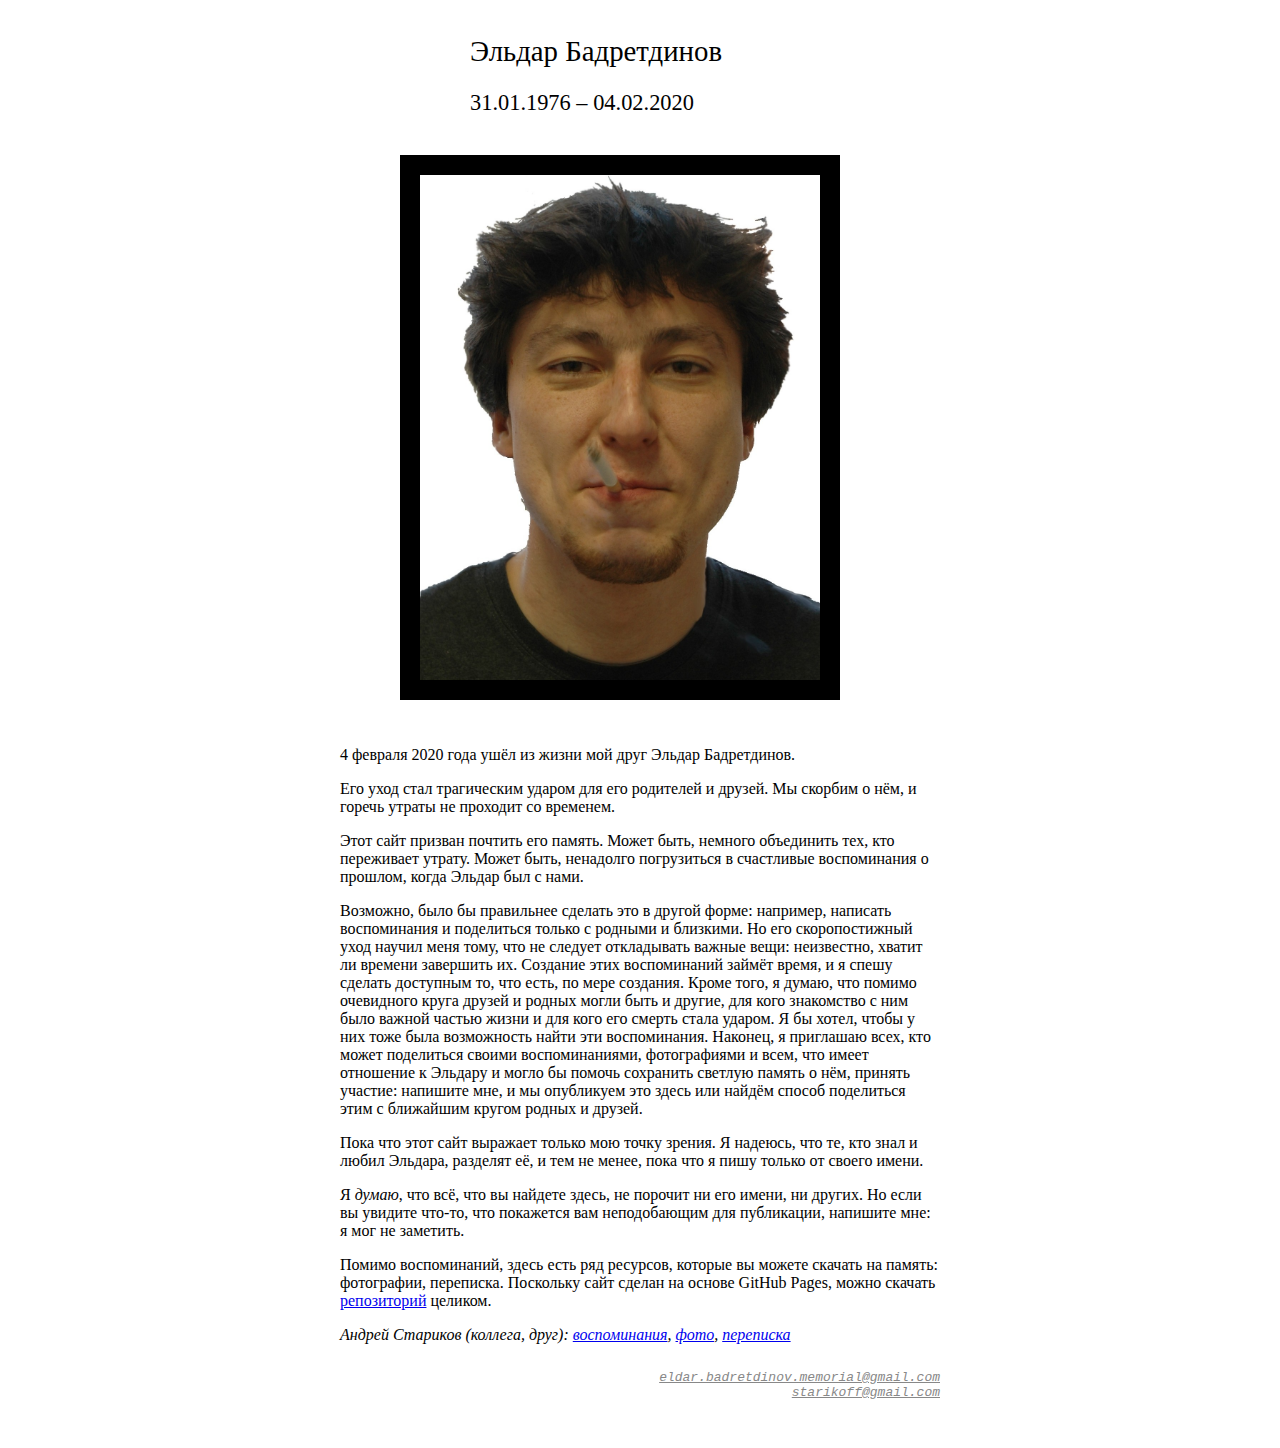
==== index.html @ d7731a5c "main" ====
﻿<html>
    <head>
    		<title>Сайт памяти Эльдара Бадретдинова</title>
        <meta name="viewport" content="width=device-width, initial-scale=1.0">
        <link rel="stylesheet" href="site/main/css/main.css" type="text/css">
    </head>

    <body>
        <div class="container">
        		<div class="header">
	        		<h1>Эльдар Бадретдинов</h1>
  	      		<h2>31.01.1976 – 04.02.2020</h2>
        		</div>
						<div class="traur">
        			<img src="site/main/img/eldar-1.jpg" />
        		</div>
            <p>
							4 февраля 2020 года ушёл из жизни мой друг Эльдар Бадретдинов. 
						</p>
						<p>
							Его уход стал трагическим ударом для его родителей и друзей. Мы скорбим
							о нём, и горечь утраты не проходит со временем.
						</p>
						<p>
							Этот сайт призван почтить его память.
							Может быть, немного объединить тех, кто переживает утрату.
            	Может быть, ненадолго погрузиться в счастливые 
            	воспоминания о прошлом, когда Эльдар был с нами.
            </p>
            <p>
            	Возможно, было бы правильнее сделать
							это в другой форме: например, написать воспоминания 
							и поделиться только с родными и близкими. Но его
							скоропостижный уход научил меня тому, что не следует откладывать 
							важные вещи: неизвестно, хватит ли времени 
							завершить их. Создание этих воспоминаний займёт время, и я 
							спешу сделать доступным то, что есть, по мере создания. Кроме того, я думаю, 
							что помимо очевидного 
							круга друзей и родных могли быть и другие, для кого знакомство с ним было
							важной частью жизни и для кого его смерть стала ударом. Я бы хотел, чтобы 
							у них тоже была возможность
							найти эти воспоминания. Наконец, я приглашаю всех, кто может поделиться
							своими воспоминаниями, фотографиями и всем, что имеет отношение к Эльдару
							и могло бы помочь сохранить светлую память о нём, принять участие:
							напишите мне, и мы опубликуем это здесь или найдём способ поделиться
							этим с ближайшим кругом родных и друзей.
						</p>
						<p>
							Пока что этот сайт выражает только мою точку зрения. Я надеюсь, что те,
							кто знал и любил Эльдара, разделят её, и тем не менее, пока что я пишу только от
							своего имени.
						<p>
						</p>
							Я <i>думаю</i>, что всё, что вы найдете здесь, не порочит ни его имени, 
							ни других. Но если вы 
							увидите что-то, что покажется вам неподобающим для публикации, напишите мне:
							я мог не заметить.
						</p>
            <p>
            	Помимо воспоминаний, здесь есть ряд ресурсов,
            	которые вы можете скачать на память: фотографии, переписка. Поскольку сайт
            	сделан на основе GitHub Pages, можно скачать 
            	<a href="https://github.com/eldar-badretdinov-memorial/eldar-badretdinov-memorial.github.io">репозиторий</a> целиком.
            </p>
            <p>
							<i>Андрей Стариков (коллега, друг): <a href="site/andrey.starikov/memories.html">воспоминания</a>, 
								<a href="files/andrey.starikov/img">фото</a>, 
								<a href="files/andrey.starikov/messaging">переписка</a></i>
            </p>
            <div class="contacts">
	            <div class="mail">
  	          	<a class="mail" href="mailto:eldar.badretdinov.memorial@gmail.com">eldar.badretdinov.memorial@gmail.com</a>
    	        </div>
      	      <div class="mail">
	      	      <a class="mail" href="mailto:starikoff@gmail.com">starikoff@gmail.com</a>
	        	  </div>
	        	</div>
        </div>
    </body>
</html>
---- site/main/css/main.css ----
﻿body {
	font-family: Georgia,Times,serif;
}
.container {
	max-width: 600px;
	margin: 0px auto;
	padding: 0 20px;
}

div.header {
	padding-left: 130px;
}

h1 {
	margin-top: 1.2em;
	margin-bottom: 0.6em;
	font-size: 1.8em;
	font-weight: normal;
}
h2 {
	margin-top: 1em;
	margin-bottom: 0.4em;
	font-size: 1.4em;
	font-weight: normal;
}

div.traur {
	padding: 30px 0px 30px 60px;
}
div.traur > img {
	border: 20px solid black;
	width: 400px;
}

div.contacts {
	padding: 10px 0px 40px 0px;
}
a.mail {
	font-family: monospace;
	font-style: italic;
	color: #888;
}
div.mail {
	text-align: right;
}
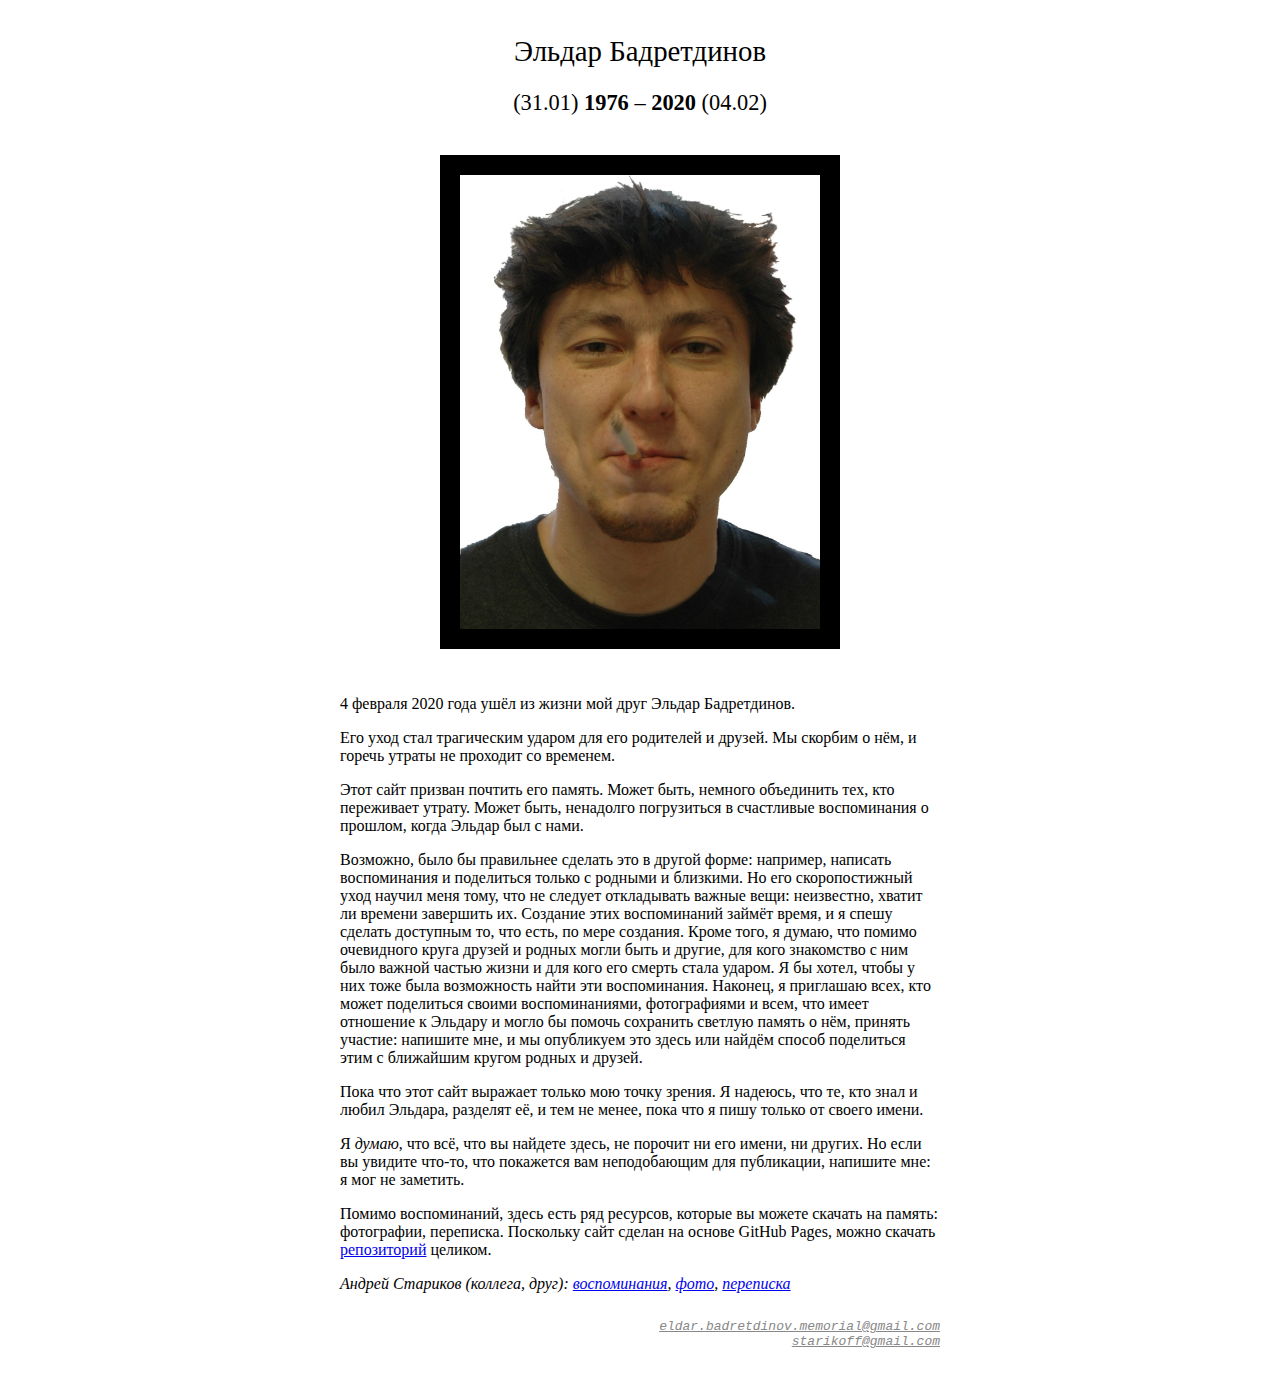
==== commit 8a3b6ef5: "small change in dates/years" ====
--- a/index.html
+++ b/index.html
@@ -9,7 +9,7 @@
         <div class="container">
         		<div class="header">
 	        		<h1>Эльдар Бадретдинов</h1>
-  	      		<h2>31.01.1976 – 04.02.2020</h2>
+  	      		<h2>(31.01) <b>1976</b> – <b>2020</b> (04.02)</h2>
         		</div>
 						<div class="traur">
         			<img src="site/main/img/eldar-1.jpg" />
@@ -64,8 +64,8 @@
             </p>
             <p>
 							<i>Андрей Стариков (коллега, друг): <a href="site/andrey.starikov/memories.html">воспоминания</a>, 
-								<a href="files/andrey.starikov/img">фото</a>, 
-								<a href="files/andrey.starikov/messaging">переписка</a></i>
+								<a href="https://github.com/eldar-badretdinov-memorial/eldar-badretdinov-memorial.github.io/tree/master/files/andrey.starikov/img">фото</a>, 
+								<a href="https://github.com/eldar-badretdinov-memorial/eldar-badretdinov-memorial.github.io/tree/master/files/andrey.starikov/messaging">переписка</a></i>
             </p>
             <div class="contacts">
 	            <div class="mail">
--- a/site/main/css/main.css
+++ b/site/main/css/main.css
@@ -8,7 +8,8 @@
 }
 
 div.header {
-	padding-left: 130px;
+	text-align: center;
+	padding-bottom: 30px;
 }
 
 h1 {
@@ -25,11 +26,12 @@
 }
 
 div.traur {
-	padding: 30px 0px 30px 60px;
+	text-align: center;
+	padding-bottom: 30px;
 }
 div.traur > img {
 	border: 20px solid black;
-	width: 400px;
+	width: 60%;
 }
 
 div.contacts {
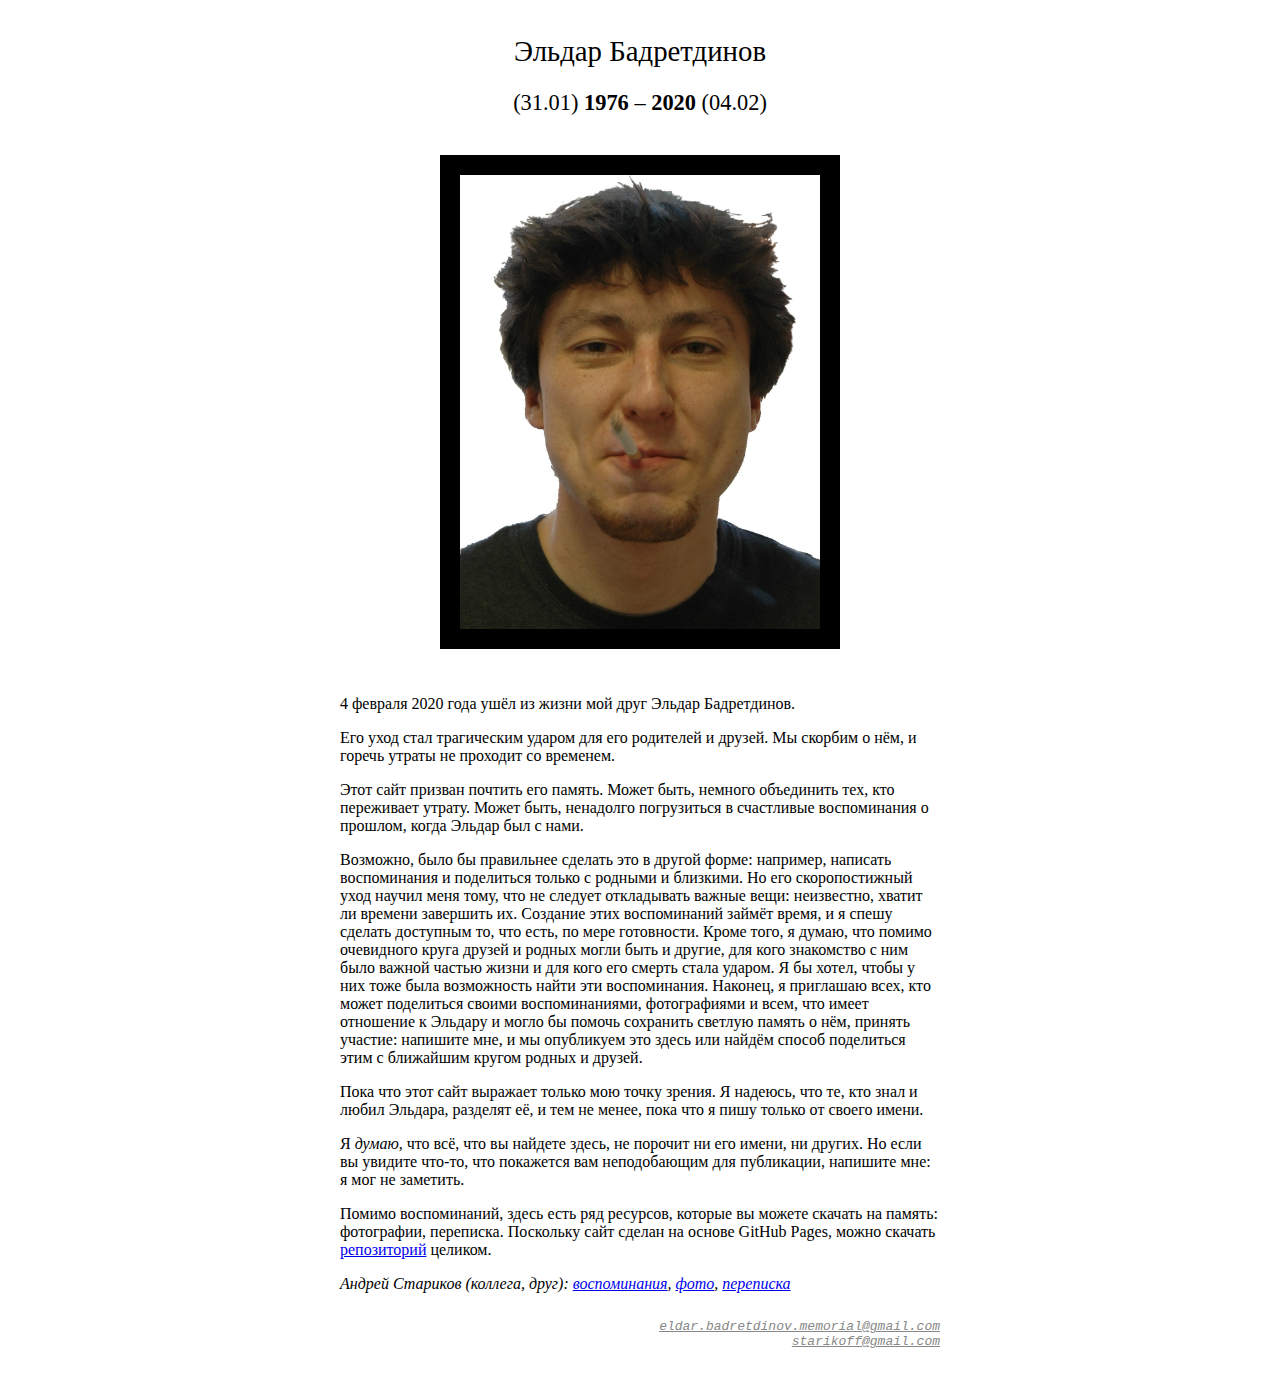
==== commit e2a761de: "Update index.html" ====
--- a/index.html
+++ b/index.html
@@ -34,7 +34,7 @@
 							скоропостижный уход научил меня тому, что не следует откладывать 
 							важные вещи: неизвестно, хватит ли времени 
 							завершить их. Создание этих воспоминаний займёт время, и я 
-							спешу сделать доступным то, что есть, по мере создания. Кроме того, я думаю, 
+							спешу сделать доступным то, что есть, по мере готовности. Кроме того, я думаю, 
 							что помимо очевидного 
 							круга друзей и родных могли быть и другие, для кого знакомство с ним было
 							важной частью жизни и для кого его смерть стала ударом. Я бы хотел, чтобы 
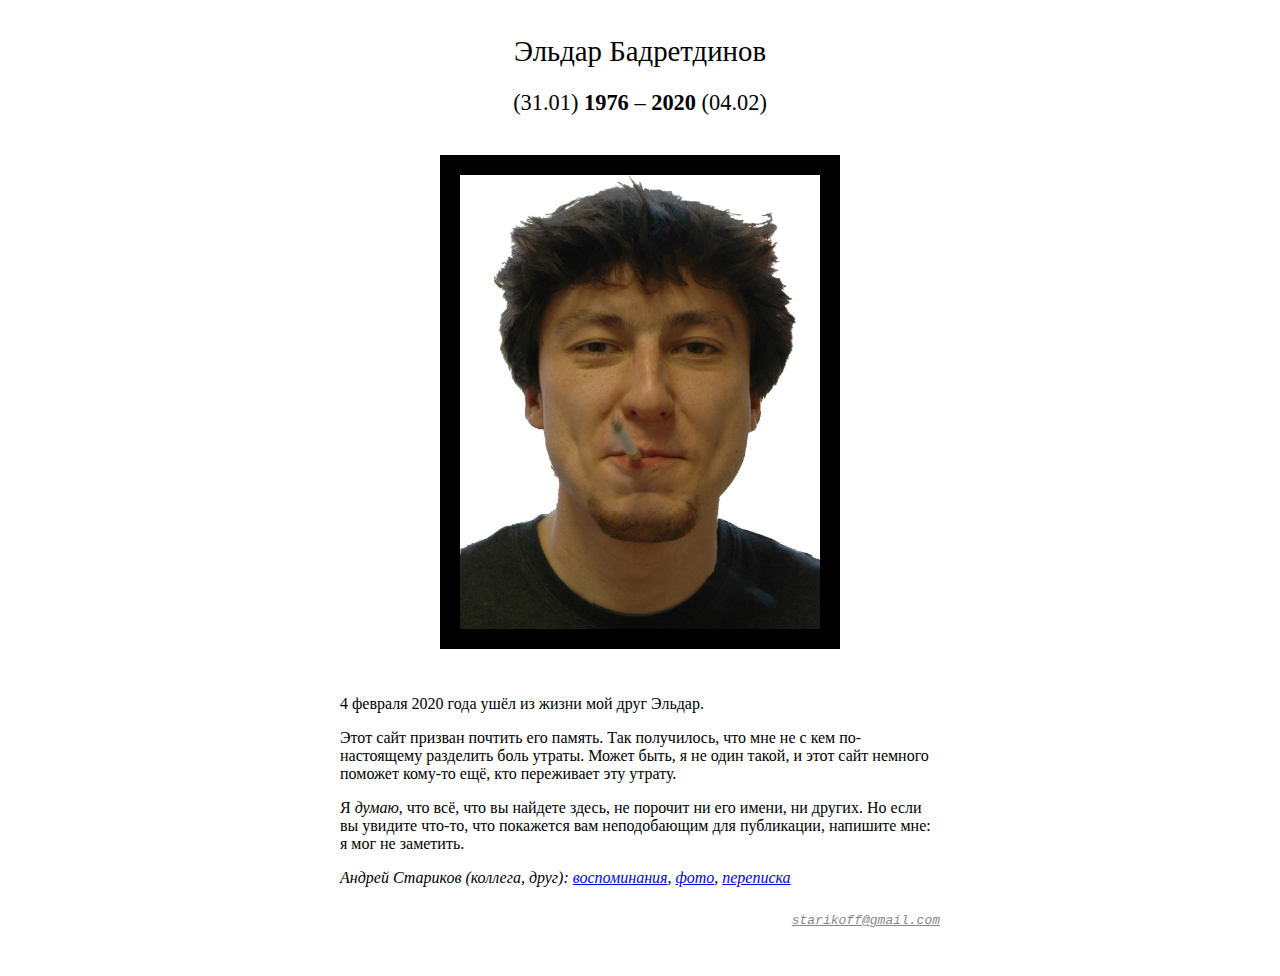
==== commit d17d1882: "cleanup, last Skype history conv to html" ====
--- a/index.html
+++ b/index.html
@@ -7,74 +7,41 @@
 
     <body>
         <div class="container">
-        		<div class="header">
-	        		<h1>Эльдар Бадретдинов</h1>
-  	      		<h2>(31.01) <b>1976</b> – <b>2020</b> (04.02)</h2>
-        		</div>
-						<div class="traur">
-        			<img src="site/main/img/eldar-1.jpg" />
-        		</div>
+    		<div class="header">
+        		<h1>Эльдар Бадретдинов</h1>
+	      		<h2>(31.01) <b>1976</b> – <b>2020</b> (04.02)</h2>
+    		</div>
+			<div class="traur">
+    			<img src="site/main/img/eldar-1.jpg" />
+    		</div>
+			<p>
+				4 февраля 2020 года ушёл из жизни мой друг Эльдар. 
+			</p>
+			<p>
+				Этот сайт призван почтить его память. Так получилось, что мне не с кем по-настоящему
+				разделить боль утраты. Может быть, я не один такой, и этот сайт немного поможет кому-то ещё,
+				кто переживает эту утрату.
+        	</p>
+			<p>
+				Я <i>думаю</i>, что всё, что вы найдете здесь, 
+				не порочит ни его имени, ни других. Но если вы увидите что-то, что покажется вам неподобающим 
+				для публикации, напишите мне: я мог не заметить.
+			</p>
             <p>
-							4 февраля 2020 года ушёл из жизни мой друг Эльдар Бадретдинов. 
-						</p>
-						<p>
-							Его уход стал трагическим ударом для его родителей и друзей. Мы скорбим
-							о нём, и горечь утраты не проходит со временем.
-						</p>
-						<p>
-							Этот сайт призван почтить его память.
-							Может быть, немного объединить тех, кто переживает утрату.
-            	Может быть, ненадолго погрузиться в счастливые 
-            	воспоминания о прошлом, когда Эльдар был с нами.
-            </p>
-            <p>
-            	Возможно, было бы правильнее сделать
-							это в другой форме: например, написать воспоминания 
-							и поделиться только с родными и близкими. Но его
-							скоропостижный уход научил меня тому, что не следует откладывать 
-							важные вещи: неизвестно, хватит ли времени 
-							завершить их. Создание этих воспоминаний займёт время, и я 
-							спешу сделать доступным то, что есть, по мере готовности. Кроме того, я думаю, 
-							что помимо очевидного 
-							круга друзей и родных могли быть и другие, для кого знакомство с ним было
-							важной частью жизни и для кого его смерть стала ударом. Я бы хотел, чтобы 
-							у них тоже была возможность
-							найти эти воспоминания. Наконец, я приглашаю всех, кто может поделиться
-							своими воспоминаниями, фотографиями и всем, что имеет отношение к Эльдару
-							и могло бы помочь сохранить светлую память о нём, принять участие:
-							напишите мне, и мы опубликуем это здесь или найдём способ поделиться
-							этим с ближайшим кругом родных и друзей.
-						</p>
-						<p>
-							Пока что этот сайт выражает только мою точку зрения. Я надеюсь, что те,
-							кто знал и любил Эльдара, разделят её, и тем не менее, пока что я пишу только от
-							своего имени.
-						<p>
-						</p>
-							Я <i>думаю</i>, что всё, что вы найдете здесь, не порочит ни его имени, 
-							ни других. Но если вы 
-							увидите что-то, что покажется вам неподобающим для публикации, напишите мне:
-							я мог не заметить.
-						</p>
-            <p>
-            	Помимо воспоминаний, здесь есть ряд ресурсов,
-            	которые вы можете скачать на память: фотографии, переписка. Поскольку сайт
-            	сделан на основе GitHub Pages, можно скачать 
-            	<a href="https://github.com/eldar-badretdinov-memorial/eldar-badretdinov-memorial.github.io">репозиторий</a> целиком.
-            </p>
-            <p>
-							<i>Андрей Стариков (коллега, друг): <a href="site/andrey.starikov/memories.html">воспоминания</a>, 
-								<a href="https://github.com/eldar-badretdinov-memorial/eldar-badretdinov-memorial.github.io/tree/master/files/andrey.starikov/img">фото</a>, 
-								<a href="https://github.com/eldar-badretdinov-memorial/eldar-badretdinov-memorial.github.io/tree/master/files/andrey.starikov/messaging">переписка</a></i>
+				<i>Андрей Стариков (коллега, друг): <a href="site/andrey.starikov/memories.html">воспоминания</a>, 
+				<a href="https://github.com/eldar-badretdinov-memorial/eldar-badretdinov-memorial.github.io/tree/master/files/andrey.starikov/img">фото</a>, 
+				<a href="https://github.com/eldar-badretdinov-memorial/eldar-badretdinov-memorial.github.io/tree/master/files/andrey.starikov/messaging">переписка</a></i>
             </p>
             <div class="contacts">
+            	<!--
 	            <div class="mail">
   	          	<a class="mail" href="mailto:eldar.badretdinov.memorial@gmail.com">eldar.badretdinov.memorial@gmail.com</a>
     	        </div>
-      	      <div class="mail">
-	      	      <a class="mail" href="mailto:starikoff@gmail.com">starikoff@gmail.com</a>
-	        	  </div>
+    	    	-->
+      	    	<div class="mail">
+	      	    	<a class="mail" href="mailto:starikoff@gmail.com">starikoff@gmail.com</a>
 	        	</div>
+	        </div>
         </div>
     </body>
 </html>